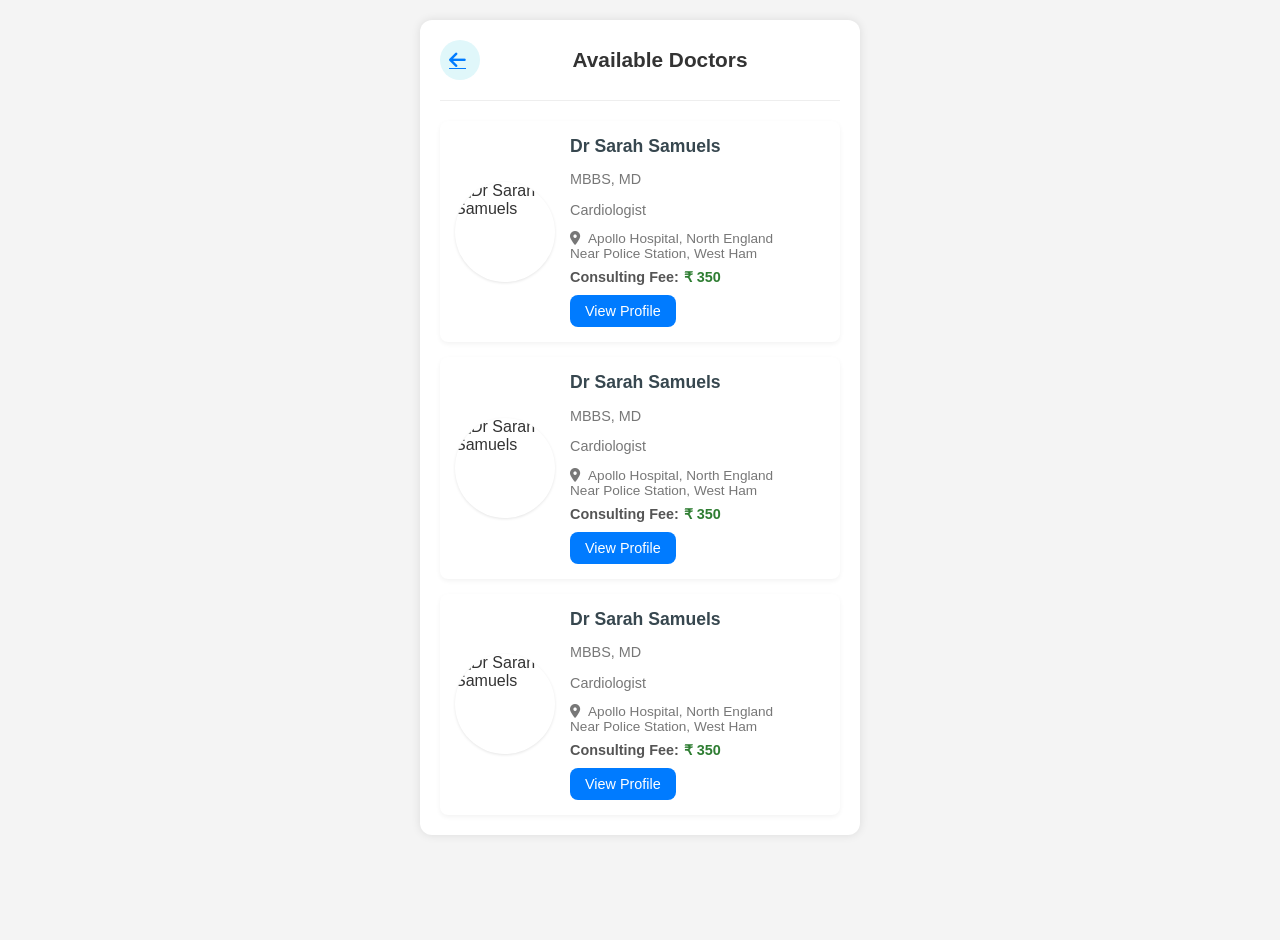
==== docos.html @ 98efc697 "Add files via upload" ====
<!DOCTYPE html>
<html lang="en">
<head>
    <meta charset="UTF-8">
    <meta name="viewport" content="width=device-width, initial-scale=1.0">
    <title>Available Doctors</title>
    <link rel="stylesheet" href="docos.css">
    <link rel="stylesheet" href="https://cdnjs.cloudflare.com/ajax/libs/font-awesome/6.0.0-beta3/css/all.min.css">
</head>
<body>
    <div class="doctors-list-container">
        <header class="list-header">
            <a href="#" class="back-button">
                <i class="fas fa-arrow-left"></i>
            </a>
            <h1>Available Doctors</h1>
            <div></div> </header>

        <section class="doctors-list">
            <div class="doctor-card">
                <div class="doctor-profile">
                    <img src="dr_sarah.jpg" alt="Dr Sarah Samuels">
                </div>
                <div class="doctor-details">
                    <h2 class="doctor-name">Dr Sarah Samuels</h2>
                    <p class="doctor-qualification">MBBS, MD</p>
                    <p class="doctor-specialty">Cardiologist</p>
                    <p class="doctor-location"><i class="fas fa-map-marker-alt"></i> Apollo Hospital, North England<br>Near Police Station, West Ham</p>
                    <div class="consultation-fee">
                        <span>Consulting Fee:</span>
                        <span class="fee">&#8377; 350</span>
                    </div>
                    <button class="view-profile-button">View Profile</button>
                </div>
            </div>

            <div class="doctor-card">
                <div class="doctor-profile">
                    <img src="dr_sarah.jpg" alt="Dr Sarah Samuels">
                </div>
                <div class="doctor-details">
                    <h2 class="doctor-name">Dr Sarah Samuels</h2>
                    <p class="doctor-qualification">MBBS, MD</p>
                    <p class="doctor-specialty">Cardiologist</p>
                    <p class="doctor-location"><i class="fas fa-map-marker-alt"></i> Apollo Hospital, North England<br>Near Police Station, West Ham</p>
                    <div class="consultation-fee">
                        <span>Consulting Fee:</span>
                        <span class="fee">&#8377; 350</span>
                    </div>
                    <button class="view-profile-button">View Profile</button>
                </div>
            </div>

            <div class="doctor-card">
                <div class="doctor-profile">
                    <img src="dr_sarah.jpg" alt="Dr Sarah Samuels">
                </div>
                <div class="doctor-details">
                    <h2 class="doctor-name">Dr Sarah Samuels</h2>
                    <p class="doctor-qualification">MBBS, MD</p>
                    <p class="doctor-specialty">Cardiologist</p>
                    <p class="doctor-location"><i class="fas fa-map-marker-alt"></i> Apollo Hospital, North England<br>Near Police Station, West Ham</p>
                    <div class="consultation-fee">
                        <span>Consulting Fee:</span>
                        <span class="fee">&#8377; 350</span>
                    </div>
                    <button class="view-profile-button">View Profile</button>
                </div>
            </div>
            </section>
    </div>

    <script src="script.js"></script>
</body>
</html>
---- docos.css ----
body {
    font-family: sans-serif;
    margin: 0;
    padding: 20px;
    background-color: #f4f4f4;
    color: #333;
    display: flex;
    justify-content: center;
    align-items: flex-start;
    min-height: 100vh;
}

.doctors-list-container {
    background-color: #fff;
    border-radius: 12px;
    box-shadow: 0 0 10px rgba(0, 0, 0, 0.1);
    padding: 20px;
    width: 400px;
    max-width: 95%;
}

.list-header {
    display: flex;
    align-items: center;
    gap: 20px;
    padding-bottom: 20px;
    border-bottom: 1px solid #eee;
    margin-bottom: 20px;
}

.back-button {
    background-color: #e0f7fa; /* Light teal */
    color: #007bff;
    border: none;
    border-radius: 50%;
    width: 40px;
    height: 40px;
    display: flex;
    justify-content: center;
    align-items: center;
    font-size: 1.2em;
    cursor: pointer;
    outline: none;
}

.back-button i {
    margin-left: -5px;
}

.list-header h1 {
    margin: 0;
    font-size: 1.3em;
    flex-grow: 1;
    text-align: center;
}

.doctors-list {
    display: flex;
    flex-direction: column;
    gap: 15px;
}

.doctor-card {
    background-color: #fff;
    border-radius: 8px;
    box-shadow: 0 2px 5px rgba(0, 0, 0, 0.05);
    display: flex;
    align-items: center;
    padding: 15px;
}

.doctor-profile {
    width: 100px;
    height: 100px;
    border-radius: 50%;
    overflow: hidden;
    margin-right: 15px;
    box-shadow: 0 1px 3px rgba(0, 0, 0, 0.1);
}

.doctor-profile img {
    width: 100%;
    height: 100%;
    object-fit: cover;
}

.doctor-details {
    flex-grow: 1;
}

.doctor-name {
    margin-top: 0;
    margin-bottom: 5px;
    color: #37474F;
    font-size: 1.1em;
}

.doctor-qualification, .doctor-specialty {
    color: #777;
    font-size: 0.9em;
    margin-bottom: 3px;
}

.doctor-location {
    color: #777;
    font-size: 0.85em;
    margin-bottom: 8px;
}

.doctor-location i {
    margin-right: 5px;
}

.consultation-fee {
    display: flex;
    align-items: center;
    font-size: 0.9em;
    color: #555;
    margin-bottom: 10px;
}

.consultation-fee span:first-child {
    font-weight: bold;
    margin-right: 5px;
}

.consultation-fee .fee {
    color: #2E7D32; /* Green fee */
    font-weight: bold;
}

.view-profile-button {
    background-color: #007bff;
    color: white;
    border: none;
    border-radius: 8px;
    padding: 8px 15px;
    font-size: 0.9em;
    cursor: pointer;
    outline: none;
    transition: background-color 0.3s ease;
    align-self: flex-start; /* Align button to the start of the doctor details */
}

.view-profile-button:hover {
    background-color: #0056b3;
}

/* Responsive Design */
@media (max-width: 480px) {
    .doctors-list-container {
        padding: 15px;
    }

    .list-header {
        gap: 15px;
        padding-bottom: 15px;
        margin-bottom: 15px;
    }

    .list-header h1 {
        font-size: 1.2em;
    }

    .doctor-card {
        flex-direction: column;
        align-items: flex-start;
        gap: 10px;
    }

    .doctor-profile {
        width: 80px;
        height: 80px;
        margin-right: 0;
        margin-bottom: 10px;
    }

    .view-profile-button {
        align-self: stretch; /* Make button full width on smaller screens */
    }
}
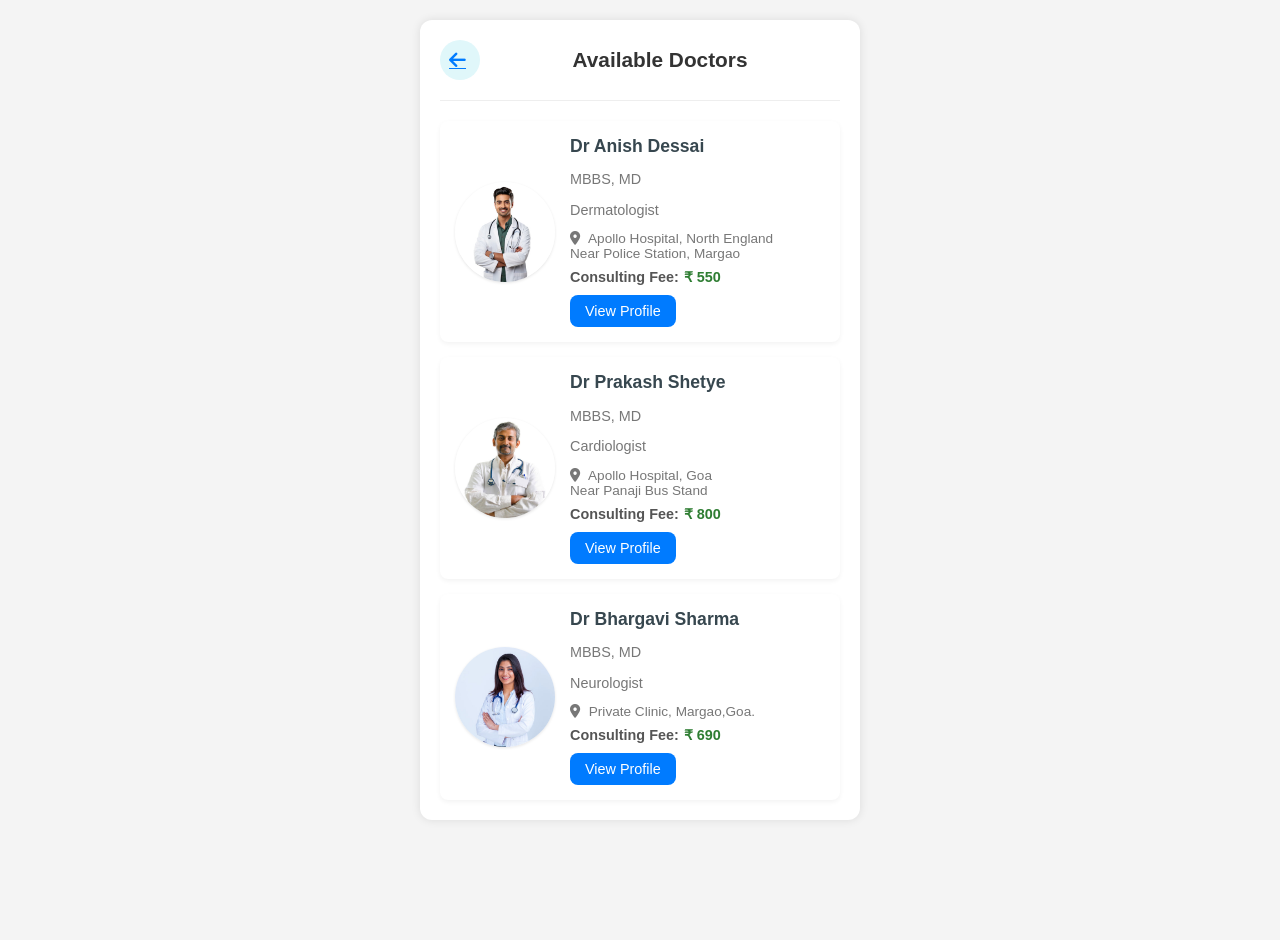
==== commit fec558fb: "Update docos.html" ====
--- a/docos.html
+++ b/docos.html
@@ -19,16 +19,16 @@
         <section class="doctors-list">
             <div class="doctor-card">
                 <div class="doctor-profile">
-                    <img src="dr_sarah.jpg" alt="Dr Sarah Samuels">
+                    <img src="Anish.jpg" alt="Dr Sarah Samuels">
                 </div>
                 <div class="doctor-details">
-                    <h2 class="doctor-name">Dr Sarah Samuels</h2>
+                    <h2 class="doctor-name">Dr Anish Dessai</h2>
                     <p class="doctor-qualification">MBBS, MD</p>
-                    <p class="doctor-specialty">Cardiologist</p>
-                    <p class="doctor-location"><i class="fas fa-map-marker-alt"></i> Apollo Hospital, North England<br>Near Police Station, West Ham</p>
+                    <p class="doctor-specialty">Dermatologist</p>
+                    <p class="doctor-location"><i class="fas fa-map-marker-alt"></i> Apollo Hospital, North England<br>Near Police Station, Margao</p>
                     <div class="consultation-fee">
                         <span>Consulting Fee:</span>
-                        <span class="fee">&#8377; 350</span>
+                        <span class="fee">&#8377; 550</span>
                     </div>
                     <button class="view-profile-button">View Profile</button>
                 </div>
@@ -36,16 +36,16 @@
 
             <div class="doctor-card">
                 <div class="doctor-profile">
-                    <img src="dr_sarah.jpg" alt="Dr Sarah Samuels">
+                    <img src="Prakash.jpg" alt="Dr Sarah Samuels">
                 </div>
                 <div class="doctor-details">
-                    <h2 class="doctor-name">Dr Sarah Samuels</h2>
+                    <h2 class="doctor-name">Dr Prakash Shetye</h2>
                     <p class="doctor-qualification">MBBS, MD</p>
                     <p class="doctor-specialty">Cardiologist</p>
-                    <p class="doctor-location"><i class="fas fa-map-marker-alt"></i> Apollo Hospital, North England<br>Near Police Station, West Ham</p>
+                    <p class="doctor-location"><i class="fas fa-map-marker-alt"></i> Apollo Hospital, Goa<br>Near Panaji Bus Stand</p>
                     <div class="consultation-fee">
                         <span>Consulting Fee:</span>
-                        <span class="fee">&#8377; 350</span>
+                        <span class="fee">&#8377; 800</span>
                     </div>
                     <button class="view-profile-button">View Profile</button>
                 </div>
@@ -53,16 +53,16 @@
 
             <div class="doctor-card">
                 <div class="doctor-profile">
-                    <img src="dr_sarah.jpg" alt="Dr Sarah Samuels">
+                    <img src="Bhargavi.jpg" alt="Dr Sarah Samuels">
                 </div>
                 <div class="doctor-details">
-                    <h2 class="doctor-name">Dr Sarah Samuels</h2>
+                    <h2 class="doctor-name">Dr Bhargavi Sharma</h2>
                     <p class="doctor-qualification">MBBS, MD</p>
-                    <p class="doctor-specialty">Cardiologist</p>
-                    <p class="doctor-location"><i class="fas fa-map-marker-alt"></i> Apollo Hospital, North England<br>Near Police Station, West Ham</p>
+                    <p class="doctor-specialty">Neurologist</p>
+                    <p class="doctor-location"><i class="fas fa-map-marker-alt"></i> Private Clinic, Margao,Goa.<br></p>
                     <div class="consultation-fee">
                         <span>Consulting Fee:</span>
-                        <span class="fee">&#8377; 350</span>
+                        <span class="fee">&#8377; 690</span>
                     </div>
                     <button class="view-profile-button">View Profile</button>
                 </div>
@@ -72,4 +72,4 @@
 
     <script src="script.js"></script>
 </body>
-</html>+</html>
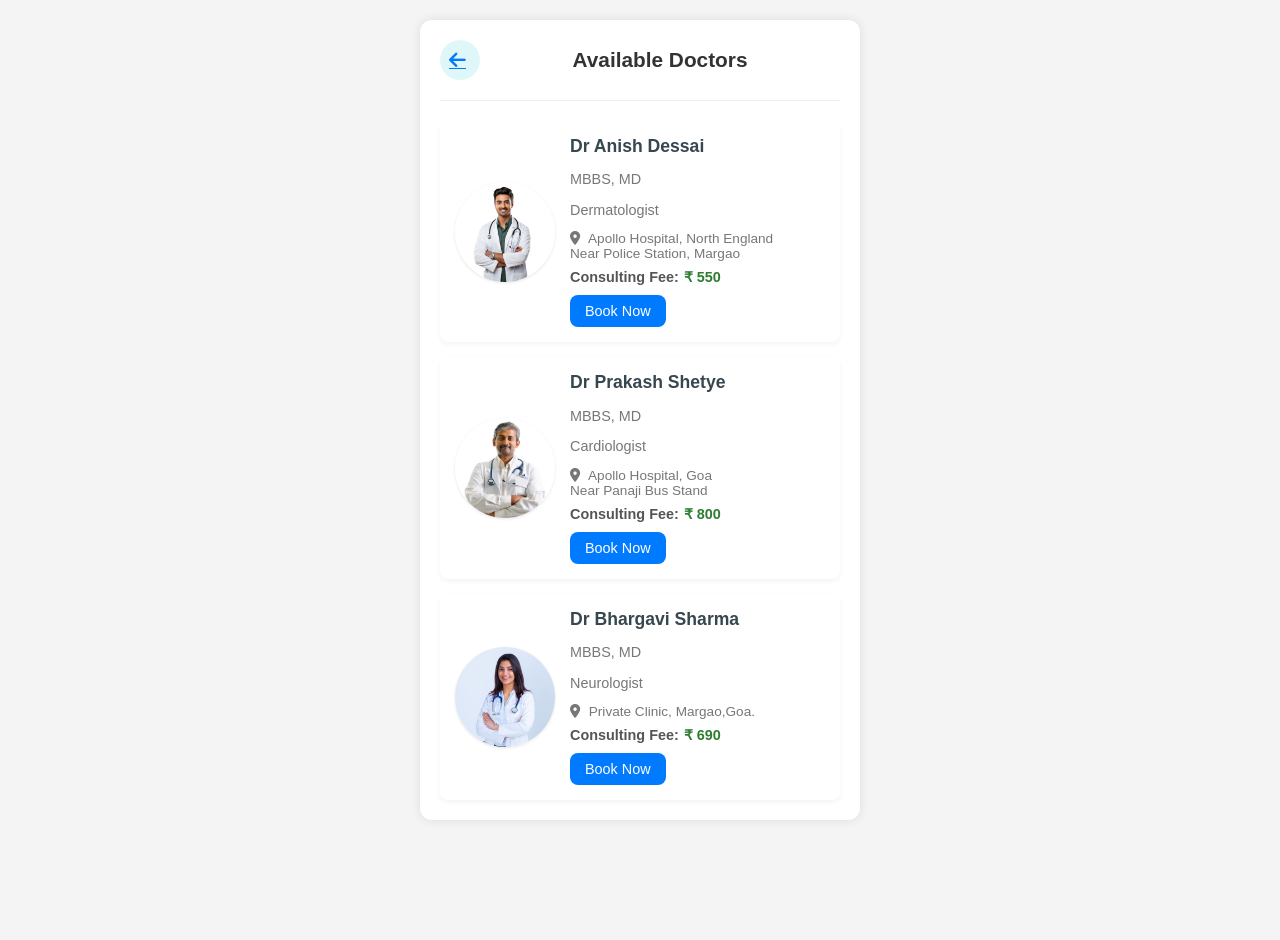
==== commit 0f0a9e7d: "Update docos.html" ====
--- a/docos.html
+++ b/docos.html
@@ -30,7 +30,7 @@
                         <span>Consulting Fee:</span>
                         <span class="fee">&#8377; 550</span>
                     </div>
-                    <button class="view-profile-button">View Profile</button>
+                    <button class="view-profile-button">Book Now</button>
                 </div>
             </div>
 
@@ -47,7 +47,7 @@
                         <span>Consulting Fee:</span>
                         <span class="fee">&#8377; 800</span>
                     </div>
-                    <button class="view-profile-button">View Profile</button>
+                    <button class="view-profile-button">Book Now</button>
                 </div>
             </div>
 
@@ -64,7 +64,7 @@
                         <span>Consulting Fee:</span>
                         <span class="fee">&#8377; 690</span>
                     </div>
-                    <button class="view-profile-button">View Profile</button>
+                    <button class="view-profile-button">Book Now</button>
                 </div>
             </div>
             </section>
